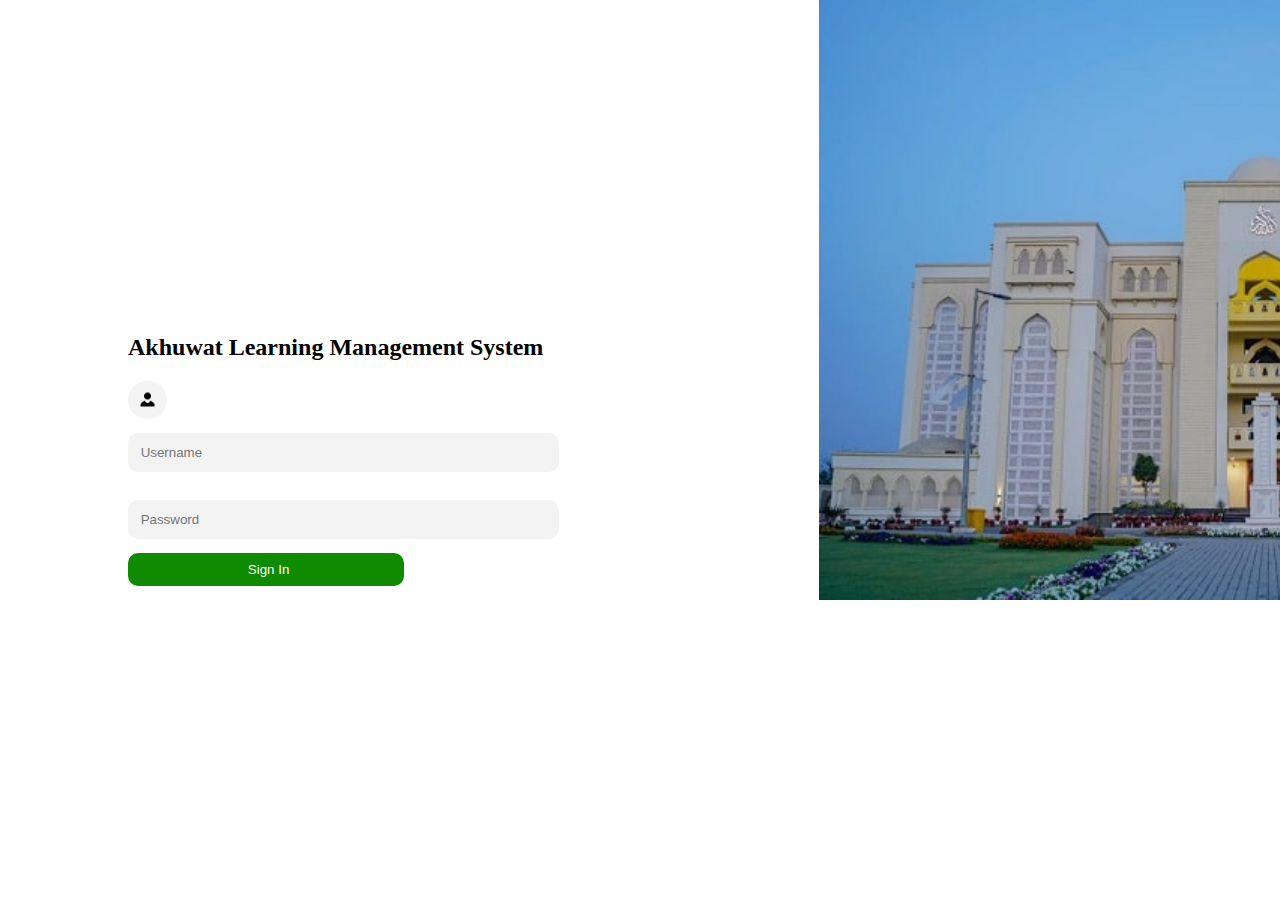
==== index.html @ 8d4f2a34 "Initial Design of Login Page Implemented (Changes Required)" ====
<!DOCTYPE html>
<html lang="en">
<head>
    <meta charset="UTF-8">
    <meta name="viewport" content="width=device-width, initial-scale=1.0">
    <title>LogIn Form</title>
    <link rel="stylesheet" href="./style.css">
</head>
<body>
    <div class="outer-div">
        <div class="inner-div1">
            <h2>Akhuwat Learning Management System</h2>
            <img class="user-logo" src="./Resources/user.png" alt="user-logo">
            <form action="">
                <div class="form-div">
                    <input class="input" placeholder="Username" type="text">
                <input class="input"placeholder="Password" type="password">
                <button class="btn">Sign In</button>
                </div>
            </form>
        </div>
        <div class="main-right-img">
        </div>
    </div>
</body>
</html>
---- style.css ----
body{
    margin: 0px;
    padding: 0px;
}
.inner-div1{
    display: flex;
    flex-direction: column;
    justify-content: center;
    align-items: left;
    padding-left: 10%;
    width: 60vw;
    height: 100vh;
}

.main-right-img{
    width: 40vw;
    height: 100vh;
    background-image: url(./Resources/AKhuwat-University-Kasur.jpg);
    background-repeat: no-repeat;
    background-size: 100vh;
}
.outer-div{
    display: flex;
}
.input {
    border: 2px solid transparent;
    height: 2.5em;
    padding-left: 0.8em;
    outline: none;
    overflow: hidden;
    background-color: #F3F3F3;
    border-radius: 10px;
    transition: all 0.5s;
    width: 60%;
    margin: 2% 0% 2% 0%;
  }
  
  .input:hover,
  .input:focus,
  .user-logo:hover {
    border: 2px solid #108A00;
    box-shadow: 0px 0px 0px 7px rgb(74, 157, 236, 20%);
    background-color: white;
  }  

  .white-coloured{
    color: white;
  }
  .user-logo{
    background-color: white;
    border-radius: 5rem;
    padding: 1%;
    width: 3%;
    border: 2px solid transparent;
    outline: none;
    overflow: hidden;
    background-color: #F3F3F3;
    transition: all 0.5s;
  }
  .btn{
    border: 2px solid transparent;
    /* width: 15em; */
    height: 2.5em;
    padding-left: 0.8em;
    outline: none;
    overflow: hidden;
    color: white;
    background-color: #108A00;
    border-radius: 10px;
    transition: all 0.5s;
    width: 40%;
  }

  .form-div{
    display: flex;
    flex-direction: column;
    justify-content: center;
    align-items: left;
  }
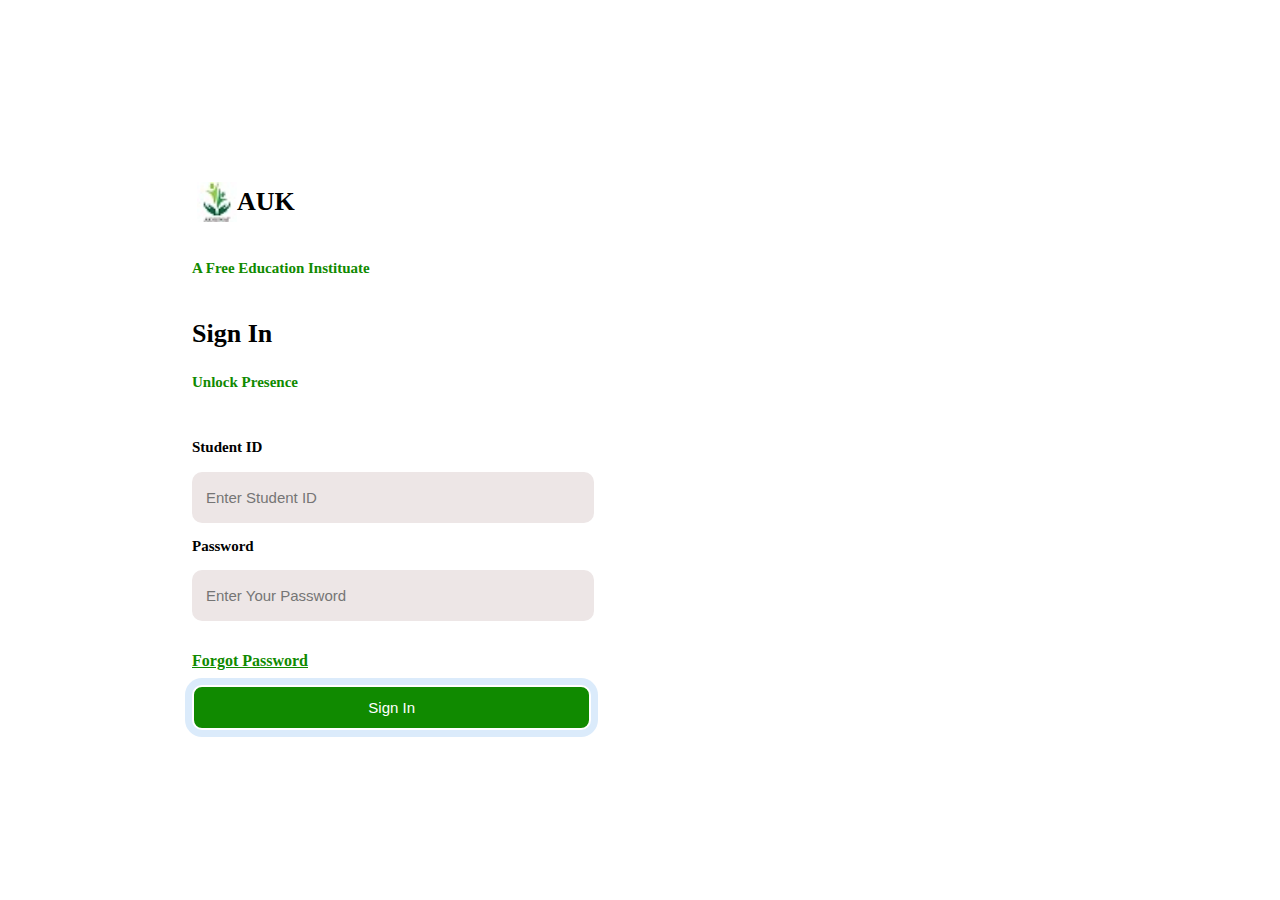
==== commit 77b19a01: "LogIn Form Almost Done" ====
--- a/index.html
+++ b/index.html
@@ -7,20 +7,32 @@
     <link rel="stylesheet" href="./style.css">
 </head>
 <body>
-    <div class="outer-div">
+    <!-- <div class="outer-div"> -->
         <div class="inner-div1">
-            <h2>Akhuwat Learning Management System</h2>
-            <img class="user-logo" src="./Resources/user.png" alt="user-logo">
+            <div class="akhuwat-logo-div">
+                <img src="./Resources/akhuwat_logo.jpg" alt="" class="akhuwat-logo">
+                <h1 class=" main-heading">AUK</h1>
+            </div>
+            <h5 class="sub-script">A Free Education Instituate</h5>
+            <div class="inner-div2">
+            <div class="sign-in-div">
+                <h1 class="main-heading">Sign In</h1>
+                <h5 class="sub-script">Unlock Presence</h5>
+            </div>
             <form action="">
                 <div class="form-div">
-                    <input class="input" placeholder="Username" type="text">
-                <input class="input"placeholder="Password" type="password">
-                <button class="btn">Sign In</button>
+                    <Label class="label">Student ID</Label>
+                    <input class="input" placeholder="Enter Student ID" type="text" required>
+                    <Label class="label">Password</Label>
+                    <input class="input"placeholder="Enter Your Password" type="password" required>
+                    <a href="#">Forgot Password</a>
+                    <button class="btn">Sign In</button>
                 </div>
             </form>
+            </div>
         </div>
-        <div class="main-right-img">
-        </div>
-    </div>
+        <!-- <div class="main-right-img">
+        </div> -->
+    <!-- </div> -->
 </body>
 </html>--- a/style.css
+++ b/style.css
@@ -1,79 +1,169 @@
-body{
-    margin: 0px;
-    padding: 0px;
-}
-.inner-div1{
-    display: flex;
-    flex-direction: column;
-    justify-content: center;
-    align-items: left;
-    padding-left: 10%;
-    width: 60vw;
-    height: 100vh;
+body {
+  margin: 0px;
+  padding: 0px;
 }
 
-.main-right-img{
-    width: 40vw;
-    height: 100vh;
-    background-image: url(./Resources/AKhuwat-University-Kasur.jpg);
-    background-repeat: no-repeat;
-    background-size: 100vh;
+.main-heading {
+  font-size: 26px;
 }
-.outer-div{
-    display: flex;
+
+.sub-script {
+  font-size: 13px;
 }
+
+.inner-div1 {
+  display: flex;
+  flex-direction: column;
+  justify-content: center;
+  align-items: left;
+  padding-left: 15%;
+  width: 60vw;
+  height: 100vh;
+
+}
+
+.outer-div {
+  display: flex;
+}
+
 .input {
-    border: 2px solid transparent;
-    height: 2.5em;
-    padding-left: 0.8em;
-    outline: none;
-    overflow: hidden;
-    background-color: #F3F3F3;
-    border-radius: 10px;
-    transition: all 0.5s;
-    width: 60%;
-    margin: 2% 0% 2% 0%;
+  border: 2px solid transparent;
+  height: 3em;
+  padding-left: 0.8em;
+  outline: none;
+  font-size: 15px;
+  overflow: hidden;
+  background-color: #ede6e6;
+  border-radius: 10px;
+  transition: all 0.5s;
+  width: 50%;
+  margin: 2% 0% 2% 0%;
+}
+
+.input:hover,
+.input:focus {
+  border: 2px solid #108A00;
+  box-shadow: 0px 0px 0px 7px rgb(74, 157, 236, 20%);
+  background-color: white;
+}
+
+.white-coloured {
+  color: white;
+}
+
+.btn {
+  height: 3em;
+  color: white;
+  font-size: 15px;
+  background-color: #108A00;
+  border-radius: 10px;
+  transition: all 0.5s;
+  width: 52%;
+  cursor: pointer;
+  border: 2px solid #ffffff;
+  box-shadow: 0px 0px 0px 7px rgb(74, 157, 236, 20%);
+}
+
+.btn:hover {
+
+  transition: 0.3s ease-in-out;
+}
+
+.form-div {
+  display: flex;
+  flex-direction: column;
+  justify-content: center;
+  align-items: left;
+}
+
+.center {
+  margin-bottom: 20px;
+}
+
+.sign-in-div {
+  padding-bottom: 3%;
+}
+
+.akhuwat-logo-div {
+  display: flex;
+  justify-content: Left;
+  align-items: center;
+  margin: 0px 5px 0px 5px;
+  /* padding-left: 15px; */
+  padding-bottom: -5px;
+
+}
+
+.akhuwat-logo {
+  height: 20px;
+  height: 20px;
+}
+
+a {
+  padding: 2% 0% 2% 0%;
+  font-weight: bold;
+  color: #108A00;
+}
+
+.sub-script {
+  color: #108A00;
+  font-size: 15px;
+}
+
+.label {
+  font-weight: bold;
+  font-size: 15px;
+}
+
+.akhuwat-logo {
+  height: 40px;
+  width: 40px;
+}
+
+@media (max-width: 991px) {
+  .input {
+    width: 92%;
+    margin: 2% 0;
+    font-size: 14px;
   }
-  
-  .input:hover,
-  .input:focus,
-  .user-logo:hover {
-    border: 2px solid #108A00;
-    box-shadow: 0px 0px 0px 7px rgb(74, 157, 236, 20%);
-    background-color: white;
-  }  
+}
 
-  .white-coloured{
-    color: white;
+
+@media (max-width: 991px) {
+  .label {
+    font-size: 14px;
+    font-weight: bold;
   }
-  .user-logo{
-    background-color: white;
-    border-radius: 5rem;
-    padding: 1%;
-    width: 3%;
-    border: 2px solid transparent;
-    outline: none;
-    overflow: hidden;
-    background-color: #F3F3F3;
-    transition: all 0.5s;
+}
+
+@media (max-width:991px) {
+  .sub-script {
+    font-size: 12px;
   }
-  .btn{
-    border: 2px solid transparent;
-    /* width: 15em; */
-    height: 2.5em;
-    padding-left: 0.8em;
-    outline: none;
-    overflow: hidden;
-    color: white;
-    background-color: #108A00;
-    border-radius: 10px;
-    transition: all 0.5s;
-    width: 40%;
+}
+
+@media (max-width:991px) {
+  .main-heading {
+    font-size: 21px;
   }
+}
 
-  .form-div{
-    display: flex;
-    flex-direction: column;
-    justify-content: center;
-    align-items: left;
-  }+@media (max-width:991px) {
+  .btn {
+    font-size: 14px;
+    width: 100%;
+  }
+}
+
+@media (max-width:991px) {
+  a {
+    font-size: 14px;
+  }
+}
+
+/* @media (max-width:991) {
+  .akhuwat-logo {
+    height: 12px;
+    width: 19px;
+  }
+} */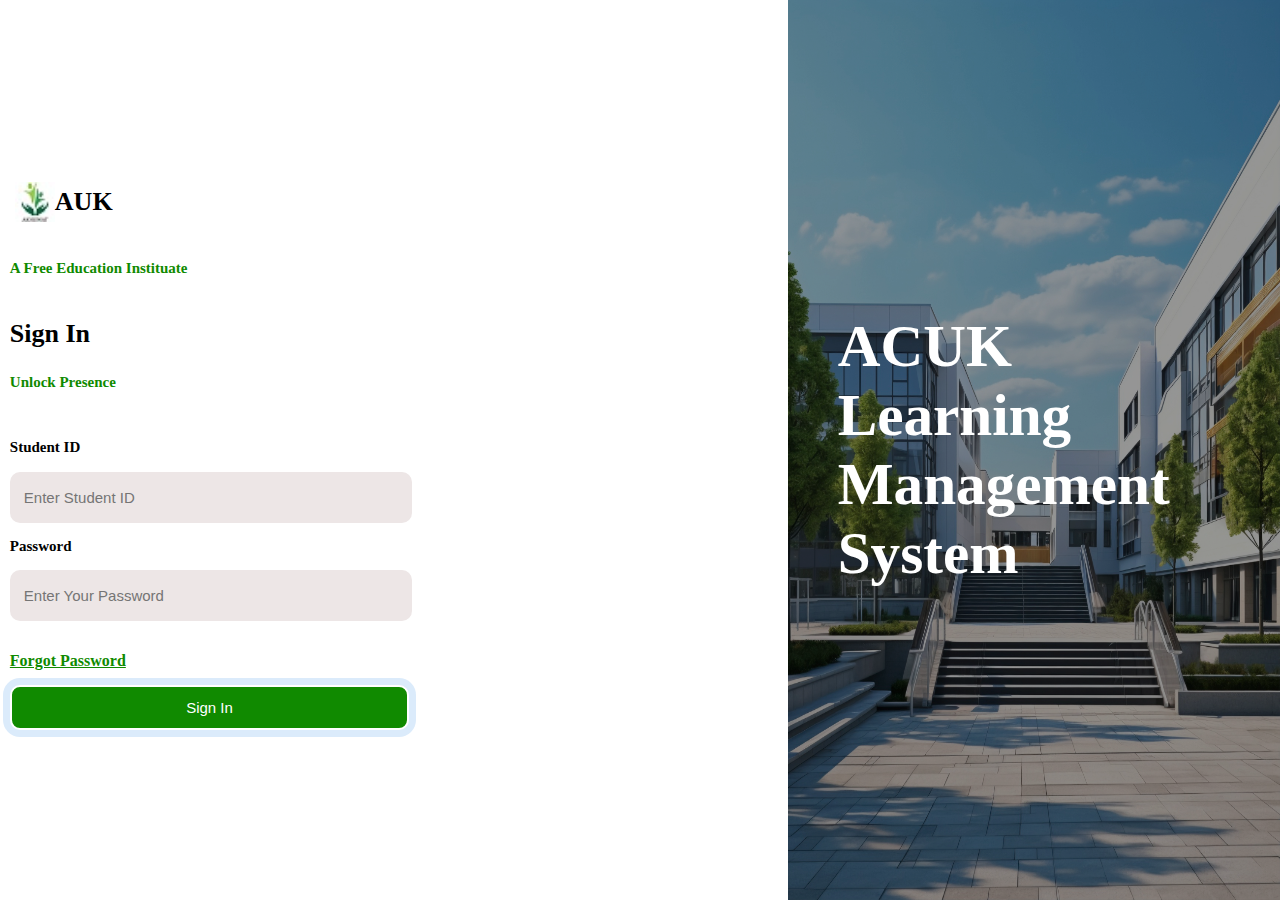
==== commit 108980c3: "Merging Both branches" ====
--- a/index.html
+++ b/index.html
@@ -1,38 +1,48 @@
 <!DOCTYPE html>
 <html lang="en">
+
 <head>
     <meta charset="UTF-8">
     <meta name="viewport" content="width=device-width, initial-scale=1.0">
     <title>LogIn Form</title>
     <link rel="stylesheet" href="./style.css">
 </head>
+
 <body>
-    <!-- <div class="outer-div"> -->
-        <div class="inner-div1">
-            <div class="akhuwat-logo-div">
-                <img src="./Resources/akhuwat_logo.jpg" alt="" class="akhuwat-logo">
-                <h1 class=" main-heading">AUK</h1>
-            </div>
-            <h5 class="sub-script">A Free Education Instituate</h5>
-            <div class="inner-div2">
-            <div class="sign-in-div">
-                <h1 class="main-heading">Sign In</h1>
-                <h5 class="sub-script">Unlock Presence</h5>
-            </div>
-            <form action="">
-                <div class="form-div">
-                    <Label class="label">Student ID</Label>
-                    <input class="input" placeholder="Enter Student ID" type="text" required>
-                    <Label class="label">Password</Label>
-                    <input class="input"placeholder="Enter Your Password" type="password" required>
-                    <a href="#">Forgot Password</a>
-                    <button class="btn">Sign In</button>
+
+
+    <div class="outer-div">
+        <div class="main-left-div">
+            <div class="inner-div1">
+                <div class="akhuwat-logo-div">
+                    <img src="./Resources/akhuwat_logo.jpg" alt="" class="akhuwat-logo">
+                    <h1 class=" main-heading">AUK</h1>
                 </div>
-            </form>
+                <h5 class="sub-script">A Free Education Instituate</h5>
+                <div class="inner-div2">
+                    <div class="sign-in-div">
+                        <h1 class="main-heading">Sign In</h1>
+                        <h5 class="sub-script">Unlock Presence</h5>
+                    </div>
+                    <form action="">
+                        <div class="form-div">
+                            <Label class="label">Student ID</Label>
+                            <input class="input" placeholder="Enter Student ID" type="text" required>
+                            <Label class="label">Password</Label>
+                            <input class="input" placeholder="Enter Your Password" type="password" required>
+                            <a href="#">Forgot Password</a>
+                            <button class="btn">Sign In</button>
+                        </div>
+                    </form>
+                </div>
             </div>
         </div>
-        <!-- <div class="main-right-img">
-        </div> -->
-    <!-- </div> -->
+        <div class="main-right-img">
+            <h1>
+                ACUK <br> Learning <br> Management <br> System
+            </h1>
+        </div>
+    </div>
 </body>
+
 </html>--- a/style.css
+++ b/style.css
@@ -16,7 +16,7 @@
   flex-direction: column;
   justify-content: center;
   align-items: left;
-  padding-left: 15%;
+  /* padding-left: 15%; */
   width: 60vw;
   height: 100vh;
 
@@ -166,4 +166,117 @@
     height: 12px;
     width: 19px;
   }
-} */+} */
+
+
+/* NewCSS */
+
+
+
+.outer-div {
+  display: flex;
+  height: 100vh;
+  flex-direction: column-reverse;
+}
+
+
+.main-left-div {
+  background-color: rgb(255, 255, 255);
+  width: 100%;
+  height: 75vh;
+  display: flex;
+  justify-content: center;
+  align-items: center;
+}
+
+.main-right-img {
+  position: relative;
+  width: 100%;
+  height: 25vh;
+
+}
+
+.main-right-img>h1 {
+  z-index: 2;
+}
+
+.main-right-img:before {
+  content: "";
+  position: absolute;
+  top: 0;
+  right: 0;
+  width: 60%;
+  height: 100%;
+  z-index: 0;
+  background-image: url("./Resources/AKhuwat-University-Kasur.jpg");
+  background-size: 340px;
+  background-repeat: no-repeat;
+  background-position: right;
+  background-color: rgba(34, 32, 33, 1);
+}
+
+
+
+.main-right-img:after {
+  content: "";
+  position: absolute;
+  top: 0;
+  left: 0;
+  width: 41%;
+  height: 100%;
+  background: rgb(80, 80, 80);
+  z-index: 0;
+  background: linear-gradient(90deg, rgba(80, 80, 80, 1) 0%, rgba(34, 32, 33, 1) 100%);
+}
+
+
+/* FOR PC SCREEN */
+
+@media only screen and (min-width: 991px) {
+  .outer-div {
+    display: flex;
+    height: 100vh;
+    flex-direction: row;
+  }
+
+  .main-right-img {
+    height: 100vh;
+    width: 800px;
+    background-color: #150c96;
+    background-image: url("./Resources/test.jpg");
+    box-shadow: inset 0 0 0 2000px rgba(0, 0, 0, 0.411);
+    /* background-position: top right; */
+    background-size: 100% 100%;
+    background-repeat: no-repeat;
+    display: flex;
+    align-items: center;
+    /* justify-content: center; */
+
+  }
+
+  .main-right-img>h1 {
+    color: rgb(255, 255, 255);
+    font-size: 3.7rem;
+    font-weight: 700;
+    padding: 0 10px 0 50px;
+
+  }
+
+  .main-left-div {
+    /* width: 70%; */
+    height: 100%;
+    display: flex;
+    justify-content: center;
+    align-items: center;
+  }
+
+  .main-right-img:before {
+    display: none;
+  }
+
+  .main-right-img:after {
+    display: none;
+
+  }
+
+}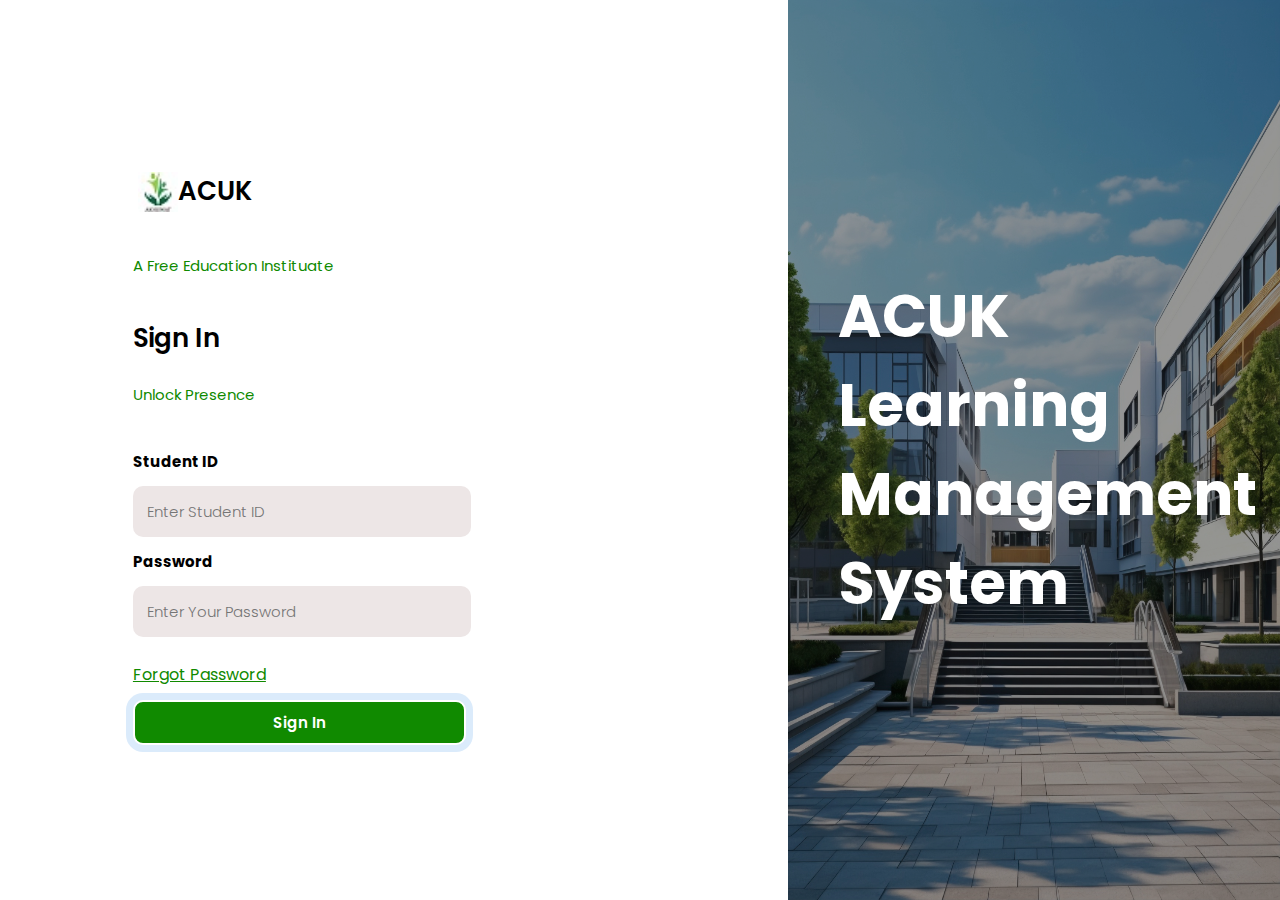
==== commit e5d2ef67: "MinorChanges" ====
--- a/index.html
+++ b/index.html
@@ -6,6 +6,11 @@
     <meta name="viewport" content="width=device-width, initial-scale=1.0">
     <title>LogIn Form</title>
     <link rel="stylesheet" href="./style.css">
+    <link rel="preconnect" href="https://fonts.googleapis.com">
+    <link rel="preconnect" href="https://fonts.gstatic.com" crossorigin>
+    <link
+        href="https://fonts.googleapis.com/css2?family=Poppins:ital,wght@0,100;0,200;0,300;0,400;0,500;0,600;0,700;0,800;0,900;1,100;1,200;1,300;1,400;1,500;1,600;1,700;1,800;1,900&display=swap"
+        rel="stylesheet">
 </head>
 
 <body>
@@ -16,29 +21,30 @@
             <div class="inner-div1">
                 <div class="akhuwat-logo-div">
                     <img src="./Resources/akhuwat_logo.jpg" alt="" class="akhuwat-logo">
-                    <h1 class=" main-heading">AUK</h1>
+                    <h1 class=" main-heading poppins-semibold">ACUK</h1>
                 </div>
-                <h5 class="sub-script">A Free Education Instituate</h5>
+                <h5 class="sub-script poppins-regular">A Free Education Instituate</h5>
                 <div class="inner-div2">
                     <div class="sign-in-div">
-                        <h1 class="main-heading">Sign In</h1>
-                        <h5 class="sub-script">Unlock Presence</h5>
+                        <h1 class="main-heading poppins-semibold">Sign In</h1>
+                        <h5 class="sub-script poppins-regular">Unlock Presence</h5>
                     </div>
                     <form action="">
                         <div class="form-div">
-                            <Label class="label">Student ID</Label>
-                            <input class="input" placeholder="Enter Student ID" type="text" required>
-                            <Label class="label">Password</Label>
-                            <input class="input" placeholder="Enter Your Password" type="password" required>
-                            <a href="#">Forgot Password</a>
-                            <button class="btn">Sign In</button>
+                            <Label class="label poppins-semibold">Student ID</Label>
+                            <input class="input poppins-light" placeholder="Enter Student ID" type="text" required>
+                            <Label class="label poppins-semibold">Password</Label>
+                            <input class="input poppins-light " placeholder="Enter Your Password" type="password"
+                                required>
+                            <a class="poppins-regular" href="#">Forgot Password</a>
+                            <button class="btn poppins-semibold">Sign In</button>
                         </div>
                     </form>
                 </div>
             </div>
         </div>
         <div class="main-right-img">
-            <h1>
+            <h1 class="poppins-bold">
                 ACUK <br> Learning <br> Management <br> System
             </h1>
         </div>
--- a/style.css
+++ b/style.css
@@ -3,6 +3,45 @@
   padding: 0px;
 }
 
+.poppins-thin {
+  font-family: "Poppins", sans-serif;
+  font-weight: 100;
+  font-style: normal;
+}
+
+.poppins-extralight {
+  font-family: "Poppins", sans-serif;
+  font-weight: 200;
+  font-style: normal;
+}
+
+.poppins-light {
+  font-family: "Poppins", sans-serif;
+  font-weight: 300;
+  font-style: normal;
+}
+
+.poppins-regular {
+  font-family: "Poppins", sans-serif;
+  font-weight: 400;
+  font-style: normal;
+}
+
+
+.poppins-semibold {
+  font-family: "Poppins", sans-serif;
+  font-weight: 600;
+  font-style: normal;
+}
+
+.poppins-bold {
+  font-family: "Poppins", sans-serif;
+  font-weight: 700;
+  font-style: normal;
+}
+
+
+
 .main-heading {
   font-size: 26px;
 }
@@ -16,8 +55,8 @@
   flex-direction: column;
   justify-content: center;
   align-items: left;
-  /* padding-left: 15%; */
-  width: 60vw;
+  padding-left: 15%;
+  width: 50vw;
   height: 100vh;
 
 }
@@ -122,7 +161,7 @@
 
 @media (max-width: 991px) {
   .input {
-    width: 92%;
+    width: 85%;
     margin: 2% 0;
     font-size: 14px;
   }
@@ -139,6 +178,7 @@
 @media (max-width:991px) {
   .sub-script {
     font-size: 12px;
+    padding: 0;
   }
 }
 
@@ -151,8 +191,10 @@
 @media (max-width:991px) {
   .btn {
     font-size: 14px;
-    width: 100%;
-  }
+    width: 90%;
+  }
+
+
 }
 
 @media (max-width:991px) {
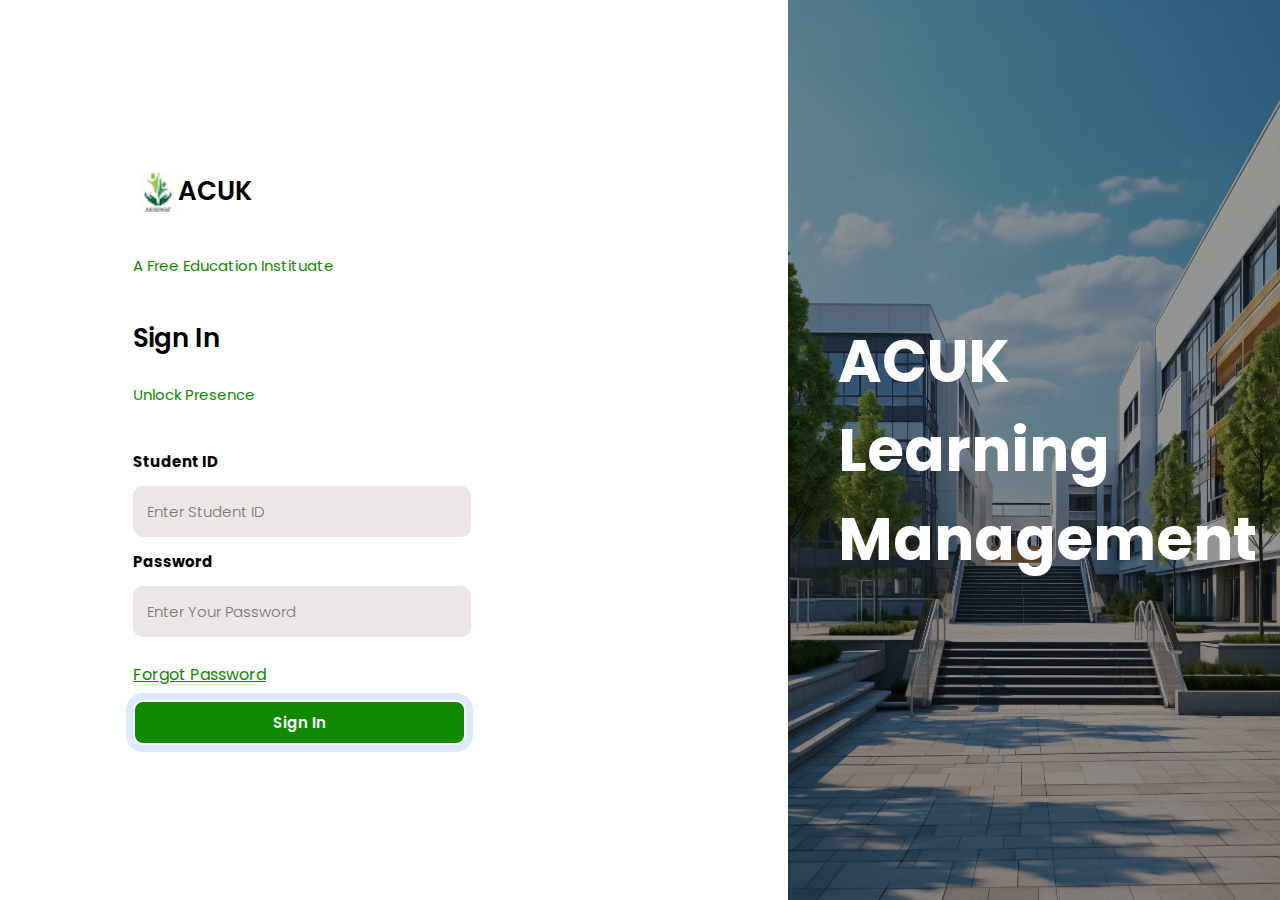
==== commit 1c443018: "System Removed" ====
--- a/index.html
+++ b/index.html
@@ -45,7 +45,7 @@
         </div>
         <div class="main-right-img">
             <h1 class="poppins-bold">
-                ACUK <br> Learning <br> Management <br> System
+                ACUK <br> Learning <br> Management <br>
             </h1>
         </div>
     </div>
--- a/style.css
+++ b/style.css
@@ -165,51 +165,25 @@
     margin: 2% 0;
     font-size: 14px;
   }
-}
-
-
-@media (max-width: 991px) {
   .label {
     font-size: 14px;
     font-weight: bold;
   }
-}
-
-@media (max-width:991px) {
   .sub-script {
     font-size: 12px;
     padding: 0;
   }
-}
-
-@media (max-width:991px) {
   .main-heading {
     font-size: 21px;
   }
-}
-
-@media (max-width:991px) {
   .btn {
     font-size: 14px;
     width: 90%;
   }
-
-
-}
-
-@media (max-width:991px) {
   a {
     font-size: 14px;
   }
 }
-
-/* @media (max-width:991) {
-  .akhuwat-logo {
-    height: 12px;
-    width: 19px;
-  }
-} */
-
 
 /* NewCSS */
 
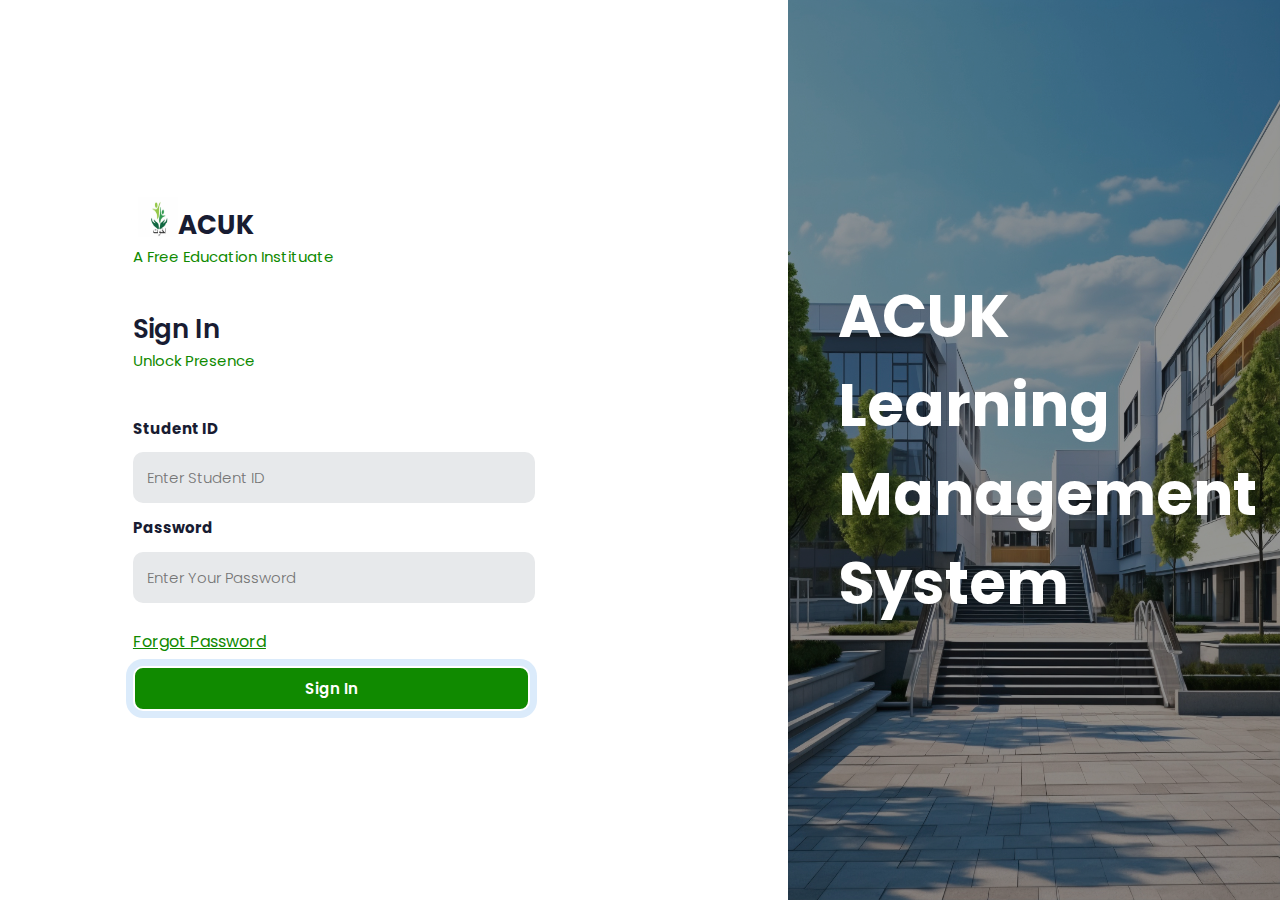
==== commit 91ed83f0: "Modifing some parts" ====
--- a/index.html
+++ b/index.html
@@ -21,7 +21,7 @@
             <div class="inner-div1">
                 <div class="akhuwat-logo-div">
                     <img src="./Resources/akhuwat_logo.jpg" alt="" class="akhuwat-logo">
-                    <h1 class=" main-heading poppins-semibold">ACUK</h1>
+                    <h1 class=" main-heading poppins-bold">ACUK</h1>
                 </div>
                 <h5 class="sub-script poppins-regular">A Free Education Instituate</h5>
                 <div class="inner-div2">
@@ -45,7 +45,7 @@
         </div>
         <div class="main-right-img">
             <h1 class="poppins-bold">
-                ACUK <br> Learning <br> Management <br>
+                ACUK <br> Learning <br> Management <br> System
             </h1>
         </div>
     </div>
--- a/style.css
+++ b/style.css
@@ -3,17 +3,7 @@
   padding: 0px;
 }
 
-.poppins-thin {
-  font-family: "Poppins", sans-serif;
-  font-weight: 100;
-  font-style: normal;
-}
-
-.poppins-extralight {
-  font-family: "Poppins", sans-serif;
-  font-weight: 200;
-  font-style: normal;
-}
+
 
 .poppins-light {
   font-family: "Poppins", sans-serif;
@@ -44,10 +34,15 @@
 
 .main-heading {
   font-size: 26px;
+  padding-bottom: 0;
+  margin-bottom: 0;
+  color: #181C32;
+
 }
 
 .sub-script {
   font-size: 13px;
+
 }
 
 .inner-div1 {
@@ -72,10 +67,10 @@
   outline: none;
   font-size: 15px;
   overflow: hidden;
-  background-color: #ede6e6;
+  background-color: #E7E9EB;
   border-radius: 10px;
   transition: all 0.5s;
-  width: 50%;
+  width: 60%;
   margin: 2% 0% 2% 0%;
 }
 
@@ -97,7 +92,7 @@
   background-color: #108A00;
   border-radius: 10px;
   transition: all 0.5s;
-  width: 52%;
+  width: 62%;
   cursor: pointer;
   border: 2px solid #ffffff;
   box-shadow: 0px 0px 0px 7px rgb(74, 157, 236, 20%);
@@ -112,7 +107,7 @@
   display: flex;
   flex-direction: column;
   justify-content: center;
-  align-items: left;
+  /* align-items: left; */
 }
 
 .center {
@@ -147,11 +142,17 @@
 .sub-script {
   color: #108A00;
   font-size: 15px;
+  /* padding: 0;
+  margin: 0; */
+  padding-top: 0;
+  margin-top: 0;
 }
 
 .label {
   font-weight: bold;
   font-size: 15px;
+  color: #181C32;
+
 }
 
 .akhuwat-logo {
@@ -159,29 +160,47 @@
   width: 40px;
 }
 
-@media (max-width: 991px) {
+@media only screen and (max-width: 891px) {
   .input {
     width: 85%;
     margin: 2% 0;
     font-size: 14px;
   }
+
   .label {
     font-size: 14px;
     font-weight: bold;
   }
+
   .sub-script {
     font-size: 12px;
     padding: 0;
   }
+
+  .inner-div1 {
+    padding: 0;
+
+  }
+
   .main-heading {
     font-size: 21px;
   }
+
   .btn {
     font-size: 14px;
     width: 90%;
   }
+
   a {
     font-size: 14px;
+  }
+}
+
+
+@media only screen and (max-width: 550px) {
+  .inner-div1 {
+    padding: 0;
+    width: 90%;
   }
 }
 
@@ -221,11 +240,11 @@
   position: absolute;
   top: 0;
   right: 0;
-  width: 60%;
+  width: 100%;
   height: 100%;
   z-index: 0;
-  background-image: url("./Resources/AKhuwat-University-Kasur.jpg");
-  background-size: 340px;
+  background-image: url("./Resources/akhuwatPic.webp");
+  background-size: 100% 100%;
   background-repeat: no-repeat;
   background-position: right;
   background-color: rgba(34, 32, 33, 1);
@@ -238,7 +257,7 @@
   position: absolute;
   top: 0;
   left: 0;
-  width: 41%;
+  width: 0%;
   height: 100%;
   background: rgb(80, 80, 80);
   z-index: 0;
@@ -248,7 +267,7 @@
 
 /* FOR PC SCREEN */
 
-@media only screen and (min-width: 991px) {
+@media only screen and (min-width: 891px) {
   .outer-div {
     display: flex;
     height: 100vh;
@@ -261,12 +280,12 @@
     background-color: #150c96;
     background-image: url("./Resources/test.jpg");
     box-shadow: inset 0 0 0 2000px rgba(0, 0, 0, 0.411);
-    /* background-position: top right; */
+
     background-size: 100% 100%;
     background-repeat: no-repeat;
     display: flex;
     align-items: center;
-    /* justify-content: center; */
+    /* border-radius: 50px 0 0 50px; */
 
   }
 
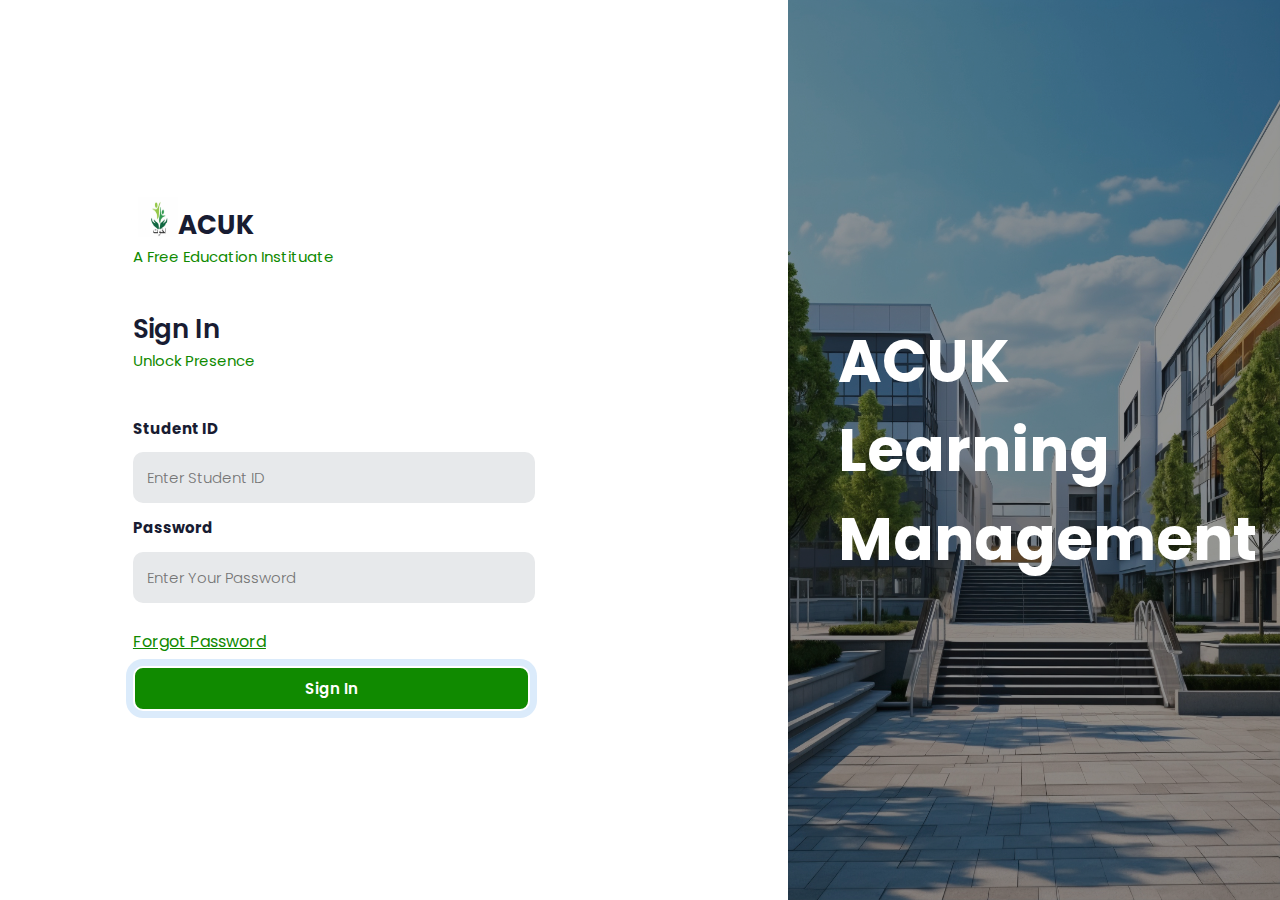
==== commit 68936b1a: "Merge branch 'main' of https://github.com/thezeeshanhassan/LMS" ====
--- a/index.html
+++ b/index.html
@@ -45,7 +45,7 @@
         </div>
         <div class="main-right-img">
             <h1 class="poppins-bold">
-                ACUK <br> Learning <br> Management <br> System
+                ACUK <br> Learning <br> Management <br>
             </h1>
         </div>
     </div>
